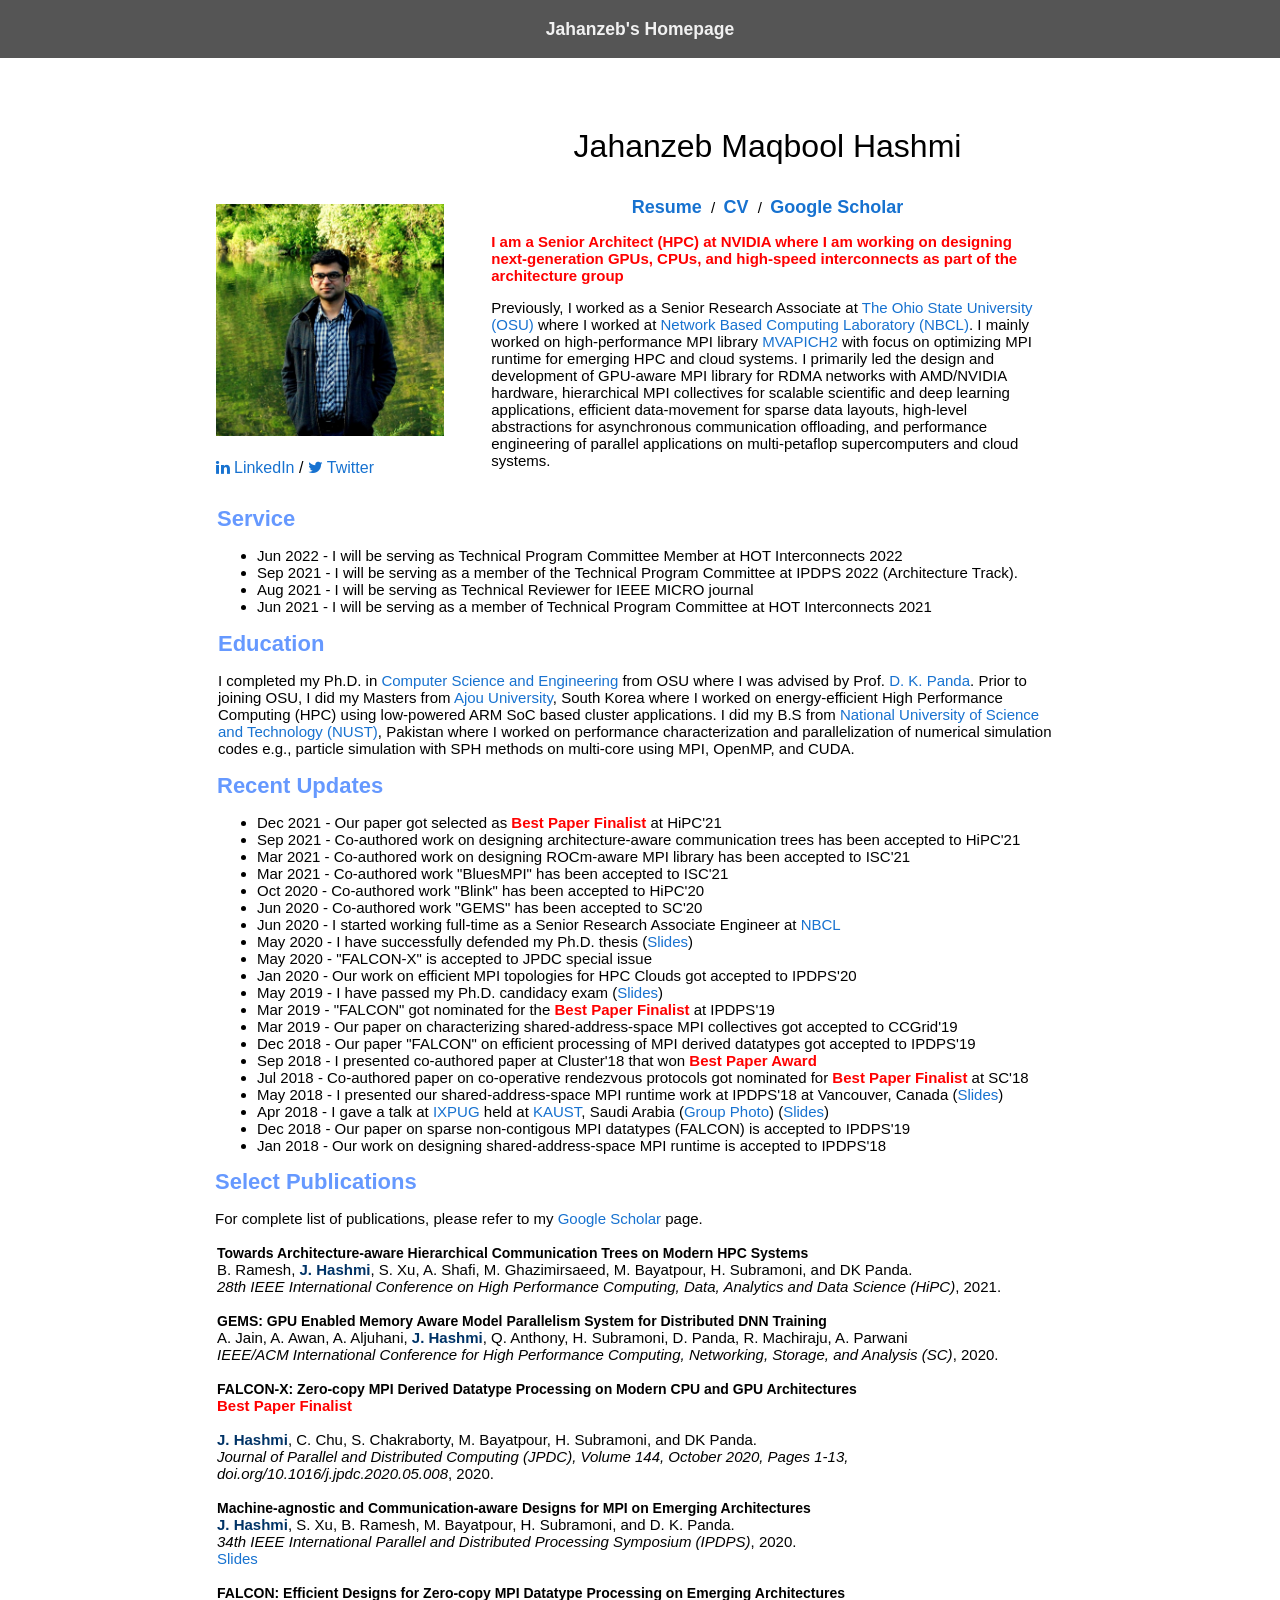
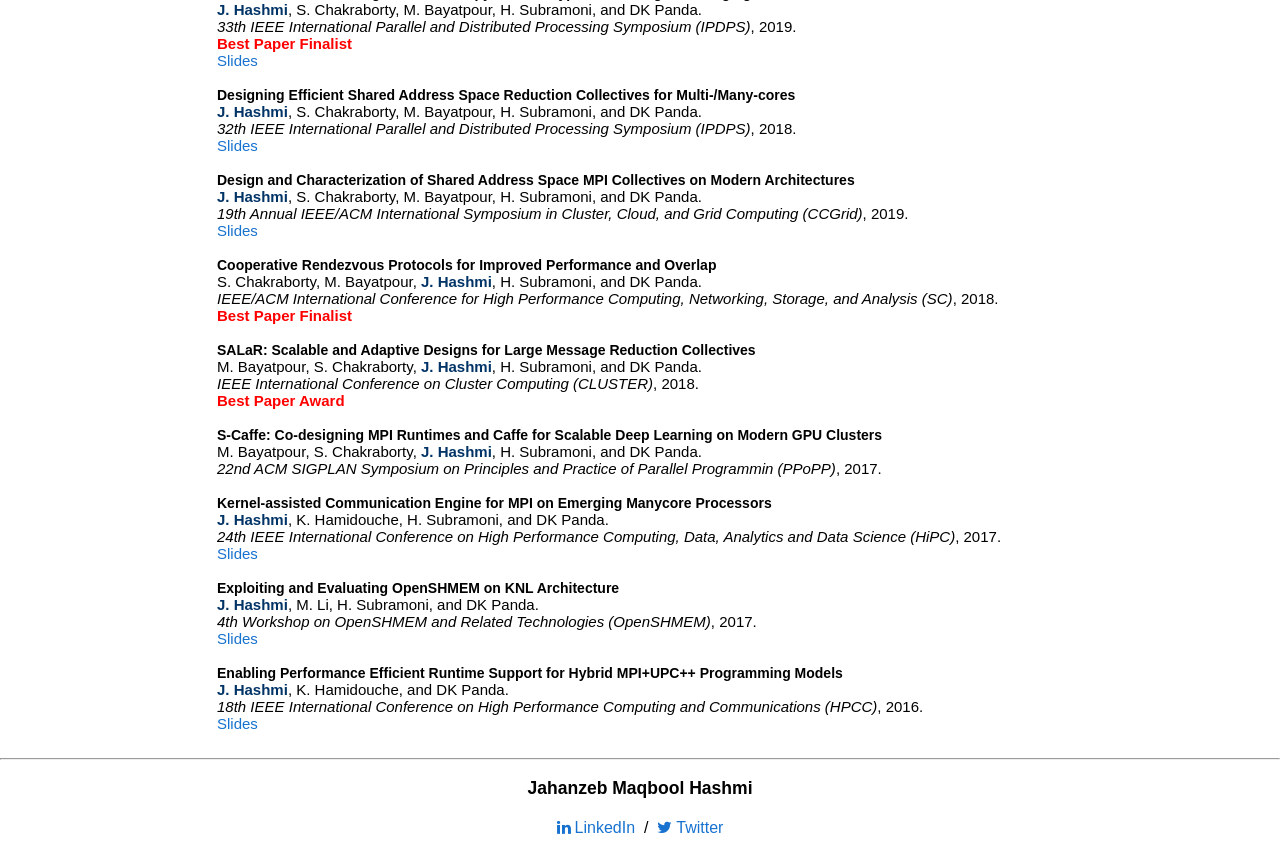
==== index.html @ f487cd20 "minor" ====
<!DOCTYPE html>
<html lang="en">
<head>

  <title>Jahanzeb Maqbool Hashmi Homepage</title>

  <meta name="author" content="Jahanzeb Maqbool Hashmi">
  <meta name="viewport" content="width=device-width, initial-scale=1">

  <link rel="stylesheet" type="text/css" href="./files/stylesheet.css">
  
  <meta name="viewport" content="width=device-width, initial-scale=1">


<style>
body {
  margin: 0;
  font-family: Arial, sans-serif;
}

.top-container {
  background-color: #f1f1f1;
  padding: 0px;
  text-align: center;
}

.left {
    float: left;
    width: 170px;
    margin: auto;
}

.header {
  padding: 1px 16px;
  background: #555;
  color: #f1f1f1;
}

.content {
  font-size: xx-small;
  padding: 16px;
}

.sticky {
  position: fixed;
  top: 0;
  width: 100%;
}

.sticky + .content {
  padding-top: 102px;
}
</style>


<!-- Global site tag (gtag.js) - Google Analytics -->
<script async src="https://www.googletagmanager.com/gtag/js?id=G-Q99V36MX5N"></script>
<script>
  window.dataLayer = window.dataLayer || [];
  function gtag(){dataLayer.push(arguments);}
  gtag('js', new Date());

  gtag('config', 'G-Q99V36MX5N');
</script>

<link rel="stylesheet" href="https://cdnjs.cloudflare.com/ajax/libs/font-awesome/4.7.0/css/font-awesome.min.css">

</head>


<body>

<!-- 
-->
<div class="header" id="myHeader">

  <h3><center> Jahanzeb's Homepage</center></h3>
</div>



<script>
window.onscroll = function() {myFunction()};

var header = document.getElementById("myHeader");
var sticky = header.offsetTop;

function myFunction() {
  if (window.pageYOffset > sticky) {
    header.classList.add("sticky");
  } else {
    header.classList.remove("sticky");
  }
}
</script>



  <table style="width:100%;max-width:850px;border:0px;border-spacing:0px;border-collapse:separate;margin-right:auto;margin-left:auto;">
  <tbody>
  <tr style="padding:0px">
  <td style="padding:0px">
  <table style="width:100%;border:0px;border-spacing:0px;border-collapse:separate;margin-right:auto;margin-left:auto;"> 
		
	<tbody>
          <tr style="padding:0px">

            <!-- <td style="padding:2.5%;width:40%;max-width:40%"> -->
			<td>
			 <!-- <div style="padding:50px"> -->
			 <div style="padding:70px 50px 50px 50px">  <!-- TOP RIGHT BOTTOM LEFT -->
			 </div>
			 <br>
             <img style="width:90%;max-width:90%" alt="profile photo" src="./files/photo-cropped.jpg" class="hoverZoomLink">

	         <ul style='list-style: none; margin-left: -40px;font-size:20px;'>
				<li style="font-size:16px">
<!--				  <a class="fa fa-github" href="https://github.com/jahanzeb-hashmi">
					<span class="username" style='font-family: Arial'>GitHub</span>
				  </a>
				  /
-->
				  <a class="fa fa-linkedin" href="https://www.linkedin.com/in/jahanzebhashmi/">
					<span class="username" style='font-family: Arial'>LinkedIn</span>
				  </a>
				  /
				  <a class="fa fa-twitter" href="https://twitter.com/JM_Hashmi">
					<span class="username" style='font-family: Arial'>Twitter</span>
				  </a>	
			
				</li>
			</ul>
			  
			 <p> 
<!--				<img style="width:90%;max-width:90%" alt="contact" src="./files/contact.jpeg" class="hoverZoomLink"> 
-->
			 </p>
            </td>
            <td style="padding:2.5%;width:70%;vertical-align:middle">
			<br><br>
              <p style="text-align:center">
                <name>Jahanzeb Maqbool Hashmi</name> 
				<br><br>
                <!-- <font>hashmi [dot] 29 [AT] osu.edu </font> -->
              </p>
              
			  <p style="text-align:center">
                <a href="files/Resume_Jahanzeb.pdf" target="_blank" rel="noopener noreferrer"> <b style="font-size:18px"> Resume </b> </a> &nbsp;/&nbsp;
                <a href="files/CV_Jahanzeb.pdf" target="_blank" rel="noopener noreferrer"> <b style="font-size:18px"> CV </b> </a> &nbsp;/&nbsp;	
				<a href="https://scholar.google.com/citations?user=ut1D3NYAAAAJ&hl=en" target="_blank" rel="noopener noreferrer"> <b style="font-size:18px"> Google Scholar </b></a> 
              </p>
			 
			  
			  <!--
			  <p style="text-align:center">
                <a href="https://scholar.google.com/citations?user=ut1D3NYAAAAJ&hl=en" target="_blank" rel="noopener noreferrer">Google Scholar</a> &nbsp;/&nbsp;
                <a href="https://www.linkedin.com/in/jahanzeb-hashmi-40aaa712/ target="_blank" rel="noopener noreferrer"">LinkedIn</a> &nbsp;/&nbsp;
				<a href="https://github.com/hashmij" target="_blank" rel="noopener noreferrer">GitHub</a> &nbsp;/&nbsp;
                <a href="https://twitter.com/JM_Hashmi" target="_blank" rel="noopener noreferrer">Twitter</a> &nbsp;&nbsp;
              </p>
			  -->
                <p> 	
                    <b style="color:red">I am a Senior Architect (HPC) at NVIDIA where I am working on designing next-generation GPUs, CPUs, and high-speed interconnects as part of the architecture group</b>
                </p>

				<p>
				Previously, I worked as a Senior Research Associate at <a href="https://www.osu.edu" target="_blank" rel="noopener noreferrer">The Ohio State University (OSU)</a> where I worked at <a href="http://nowlab.cse.ohio-state.edu/" target="_blank" rel="noopener noreferrer">Network Based Computing Laboratory (NBCL)</a>. 
<!--
                I worked on design and development of scalable software systems that are the backbone of scientific applications and Deep Learning (DL) frameworks running on multi-petaflop supercomputers (e.g., <a href="https://www.tacc.utexas.edu/systems/frontera" target="_blank" rel="noopener noreferrer">TACC Frontera</a>, <a href="https://www.sdsc.edu/services/hpc/expanse" target="_blank" rel="noopener noreferrer">SDSC Expanse</a>) and HPC Clouds (e.g., <a href="https://docs.microsoft.com/en-us/azure/virtual-machines/hbv2-series" target="_blank" rel="noopener noreferrer">Microsoft Azure</a> and Amazon <a href="https://aws.amazon.com/hpc/parallelcluster/" target="_blank" rel="noopener noreferrer">AWS Parallel Cluster</a>). 


				</p>
				<p>
-->

				I mainly worked on high-performance MPI library <a href="http://mvapich.cse.ohio-state.edu/" target="_blank" rel="noopener noreferrer">MVAPICH2</a> with focus on optimizing MPI runtime for emerging HPC and cloud systems. I primarily led the design and development of GPU-aware MPI library for RDMA networks with AMD/NVIDIA hardware, hierarchical  MPI collectives for scalable scientific and deep learning applications, efficient data-movement for sparse data layouts, high-level abstractions for asynchronous communication offloading, and performance engineering of parallel applications on multi-petaflop supercomputers and cloud systems.
				</p>
<!--				<p>
				I research on developing novel algorithms and optimized software implementations of communication stacks 
				that help applications scale on large-scale HPC and cloud systems. 
				I focus on exploit high-concurrency in modern multi-core and many-core hardware such as CPUs, GPUs, and accelerators and 
				high-throughput networks (e.g., RDMA) to improve the performance of communication libraries.
				</p>
-->
				</td>
				</tr>
	</tbody>
   </table>


    <table style="width:100%;border:0px;border-spacing:0px;border-collapse:separate;margin-right:auto;margin-left:auto;">
    <tbody>
            <tr>
			<td>
			</td>
            <td style="padding:0px;width:100%;vertical-align:middle">
              <heading><b style="color:#6699ff">Service</b></heading>
              <ul>
			  <li>
				Jun 2022 - I will be serving as Technical Program Committee Member at HOT Interconnects 2022 <br>
			  </li>		  
			  
			  <li>
                  Sep 2021 - I will be serving as a member of the Technical Program Committee at IPDPS 2022 (Architecture Track). <br> 
			  </li>		  
			  <li>
				Aug 2021 - I will be serving as Technical Reviewer for IEEE MICRO journal <br>
			  </li>		  
			  <li>
				Jun 2021 - I will be serving as a member of Technical Program Committee at HOT Interconnects 2021 <br>
			  </li>		  
			  </ul>
            </td>
            </tr>
          </tbody>
        </table>



   <table style="width:100%;border:0px;border-spacing:0px;border-collapse:separate;margin-right:auto;margin-left:auto;"> 
   <tbody>
          <tr style="padding:0px">
		  <td>
		  </td>
		  <td>

			<heading><b style="color:#6699ff">Education</b></heading>
				<p>
				I completed my Ph.D. in <a href="https://cse.osu.edu/" target="_blank" rel="noopener noreferrer">Computer Science and Engineering</a> from OSU where I was advised by Prof. <a href="https://web.cse.ohio-state.edu/~panda.2" target="_blank" rel="noopener noreferrer">D. K. Panda</a>. 
				Prior to joining OSU, I did my Masters from <a href="https://www.ajou.ac.kr/en" target="_blank" rel="noopener noreferrer">Ajou University</a>, South Korea where I worked on energy-efficient High Performance Computing (HPC) using low-powered ARM SoC based cluster applications. I did my B.S from <a href="https://nust.edu.pk/" target="_blank" rel="noopener noreferrer">National University of Science and Technology (NUST)</a>, Pakistan where I worked on performance characterization and parallelization of numerical simulation codes e.g., particle simulation with SPH methods on multi-core using MPI, OpenMP, and CUDA.
				<!-- During my Ph.D. research, I worked on various projects involving MPI, PGAS, distributed Deep Learning, Task-based models, and performance analysis. I designed a shared address space based inter-process communication framework for MPI to achieve truly zero-copy communication e.g., point-to-point and collectives (e.g., MPI_Allreduce). 
				These designs helped in scaling CPU-based data-parallel training on many-core systems like Intel KNL. These designs are released in MVAPICH2 and are still offering orders of magnitude higher performance than the state-of-the-art communication libraries.
				-->
				
				</p>
	          
            </td>
          </tr>
        </tbody>
	</table>

    <table style="width:100%;border:0px;border-spacing:0px;border-collapse:separate;margin-right:auto;margin-left:auto;">
    <tbody>
            <tr>
			<td>
			</td>
            <td style="padding:0px;width:100%;vertical-align:middle">
              <heading><b style="color:#6699ff">Recent Updates</b></heading>
              <ul>
			   <li>				
				Dec 2021 - Our paper got selected as <b style="color:red">Best Paper Finalist</b> at HiPC'21 <br>
			  </li>				
			  
              <li>
				Sep 2021 - Co-authored work on designing architecture-aware communication trees has been accepted to HiPC'21 <br>
			  </li>		  
			  
              <li>
				Mar 2021 - Co-authored work on designing ROCm-aware MPI library has been accepted to ISC'21 <br>
			  </li>		  
			  
			  <li>
				Mar 2021 - Co-authored work "BluesMPI" has been accepted to ISC'21 <br>
			  </li>		  
			  <li>
				Oct 2020 - Co-authored work "Blink" has been accepted to HiPC'20 <br>
			  </li>		  
			  <li>
				Jun 2020 - Co-authored work "GEMS" has been accepted to SC'20 <br>
			  </li>
			   <li>
				Jun 2020 - I started working full-time as a Senior Research Associate Engineer at <a href="http://nowlab.cse.ohio-state.edu/" target="_blank" rel="noopener noreferrer">NBCL</a> <br>
			  </li>				
			   <li>				
				May 2020 - I have successfully defended my Ph.D. thesis (<a href="files/talks/defense_talk.pdf">Slides</a>) <br>
				</li>
			   <li>				
				May 2020 - "FALCON-X" is accepted to JPDC special issue <br>
			  </li>				
			   <li>				
				Jan 2020 - Our work on efficient MPI topologies for HPC Clouds got accepted to IPDPS'20 <br>
			  </li>				
			   <li>				
				May 2019 - I have passed my Ph.D. candidacy exam (<a href="files/talks/candidacy_talk.pdf">Slides</a>) <br>
			  </li>				
			   <li>				
				Mar 2019 - "FALCON" got nominated for the <b style="color:red"> Best Paper Finalist</b> at IPDPS'19 <br>
			  </li>				
			  <li>				
				Mar 2019 - Our paper on characterizing shared-address-space MPI collectives got accepted to CCGrid'19 <br>
			  </li>	
			  
			  <li>
			    Dec 2018 - Our paper "FALCON" on efficient processing of MPI derived datatypes got accepted to IPDPS'19 <br>
			  </li>
			  
			  <li>				
				Sep 2018 - I presented co-authored paper at Cluster'18 that won <b style="color:red">Best Paper Award</b> <br>
			  </li>
			
			  <li>
				Jul 2018 - Co-authored paper on co-operative rendezvous protocols got nominated for <b style="color:red">Best Paper Finalist</b> at SC'18
			  </li>
			  
			  <li>
				May 2018 - I presented our shared-address-space MPI runtime work at IPDPS'18 at Vancouver, Canada (<a href="files/talks/ipdps18.pdf">Slides</a>) <br>
			  </li>
			  <li>
			    Apr 2018 - I gave a talk at <a href="https://www.ixpug.org/" target="_blank" rel="noopener noreferrer">IXPUG</a> held at <a href="https://www.kaust.edu.sa/en" target="_blank" rel="noopener noreferrer">KAUST</a>, Saudi Arabia (<a href="files/ixpug-kaust.jpg" target="_blank" rel="noopener noreferrer">Group Photo</a>) (<a href="files/talks/ixpug18-kaust.pdf">Slides</a>)  <br>
			   <li>				
				Dec 2018 - Our paper on sparse non-contigous MPI datatypes (FALCON) is accepted to IPDPS'19 <br>
			   </li>	
			   <li>				
				Jan 2018 - Our work on designing shared-address-space MPI runtime is accepted to IPDPS'18 <br>
			  </li>
			  </ul>
            </td>
            </tr>
          </tbody>
        </table>


        <heading style="padding: 0px"><b style="color:#6699ff">Select Publications</b></heading> 
		<br>
		

		<p> For complete list of publications, please refer to my <a href="https://scholar.google.com/citations?user=ut1D3NYAAAAJ&hl=en" target="_blank" rel="noopener noreferrer">Google Scholar</a> page.</p>


		<table width="100%" align="center" border="0" cellpadding="0">
		<tbody>

			<tr> 
			<td> 
				<papertitle>Towards Architecture-aware Hierarchical Communication Trees on Modern HPC Systems</papertitle>
				<br>
				B. Ramesh, <b style="color:#003366">J. Hashmi</b>, S. Xu, A. Shafi, M. Ghazimirsaeed, M. Bayatpour, H. Subramoni, and DK Panda.
				<br>
				<em>28th IEEE International Conference on High Performance Computing, Data, Analytics and Data Science (HiPC)</em>, 2021.
				<br>
				<br>			

				<papertitle>GEMS: GPU Enabled Memory Aware Model Parallelism System for Distributed DNN Training</papertitle>
				<br>
				A. Jain, A. Awan, A. Aljuhani, <b style="color:#003366">J. Hashmi</b>, Q. Anthony, H. Subramoni, D. Panda, R.  Machiraju, A. Parwani
				<br>
				<em>IEEE/ACM International Conference for High Performance Computing, Networking, Storage, and Analysis (SC)</em>, 2020.
				<br>
				<br>			
 
				<papertitle>FALCON-X: Zero-copy MPI Derived Datatype Processing on Modern CPU and GPU Architectures</papertitle>
				<br>
				<b style="color:red">Best Paper Finalist</b>
				<br>
				<br>
				<b style="color:#003366">J. Hashmi</b>, C. Chu, S. Chakraborty, M. Bayatpour, H. Subramoni, and DK Panda.
				<br>
				<em>Journal of Parallel and Distributed Computing (JPDC), Volume 144, October 2020, Pages 1-13, doi.org/10.1016/j.jpdc.2020.05.008</em>, 2020.
				<br>
				<br>			

				<papertitle>Machine-agnostic and Communication-aware Designs for MPI on Emerging Architectures</papertitle>
				<br>
				<b style="color:#003366">J. Hashmi</b>, S. Xu, B. Ramesh, M. Bayatpour, H. Subramoni, and D. K. Panda.
				<br>
				<em>34th IEEE International Parallel and Distributed Processing Symposium (IPDPS)</em>, 2020.
				<br>
				<a href="files/talks/ipdps20-short-virtual.pdf">Slides</a> 
				<br>
				<br>			

				<papertitle>FALCON: Efficient Designs for Zero-copy MPI Datatype Processing on Emerging Architectures</papertitle>
				<br>
				<b style="color:#003366">J. Hashmi</b>, S. Chakraborty, M. Bayatpour, H. Subramoni, and DK Panda.
				<br>
				<em>33th IEEE International Parallel and Distributed Processing Symposium (IPDPS)</em>, 2019. 
				<br>
				<b style="color:red">Best Paper Finalist</b>
				<br>
				<a href="files/talks/ipdps19.pdf">Slides</a> 
				<br>
				<br>			

				<papertitle>Designing Efficient Shared Address Space Reduction Collectives for Multi-/Many-cores</papertitle>
				<br>
				<b style="color:#003366">J. Hashmi</b>, S. Chakraborty, M. Bayatpour, H. Subramoni, and DK Panda.
				<br>
				<em>32th IEEE International Parallel and Distributed Processing Symposium (IPDPS)</em>, 2018.
				<br>
				<a href="files/talks/ipdps18.pdf">Slides</a>
				<br>
				<br>			

				<papertitle>Design and Characterization of Shared Address Space MPI Collectives on Modern Architectures</papertitle>
				<br>
				<b style="color:#003366">J. Hashmi</b>, S. Chakraborty, M. Bayatpour, H. Subramoni, and DK Panda.
				<br>
				<em>19th Annual IEEE/ACM International Symposium in Cluster, Cloud, and Grid Computing (CCGrid)</em>, 2019.
				<br>
				<a href="files/talks/ccgrid19.pdf">Slides</a>
				<br>
				<br>		

				<papertitle>Cooperative Rendezvous Protocols for Improved Performance and Overlap</papertitle>
				<br>
				S. Chakraborty, M. Bayatpour, <b style="color:#003366">J. Hashmi</b>, H. Subramoni, and DK Panda.
				<br>
				<em>IEEE/ACM International Conference for High Performance Computing, Networking, Storage, and Analysis (SC)</em>, 2018.
				<br>
				<b style="color:red">Best Paper Finalist</b>
				<br>
				<br>	
				
				<papertitle>SALaR: Scalable and Adaptive Designs for Large Message Reduction Collectives</papertitle>
				<br>
				M. Bayatpour, S. Chakraborty, <b style="color:#003366">J. Hashmi</b>, H. Subramoni, and DK Panda.
				<br>
				<em>IEEE International Conference on Cluster Computing (CLUSTER)</em>, 2018.
				<br>
				<b style="color:red">Best Paper Award</b>
				<br>
				<br>
								
				<papertitle>S-Caffe: Co-designing MPI Runtimes and Caffe for Scalable Deep Learning on Modern GPU Clusters</papertitle>
				<br>
				M. Bayatpour, S. Chakraborty, <b style="color:#003366">J. Hashmi</b>, H. Subramoni, and DK Panda.
				<br>
				<em>22nd ACM SIGPLAN Symposium on Principles and Practice of Parallel Programmin (PPoPP)</em>, 2017.
				<br>
				<br>
				
				<papertitle>Kernel-assisted Communication Engine for MPI on Emerging Manycore Processors</papertitle>
				<br>
				<b style="color:#003366">J. Hashmi</b>, K. Hamidouche, H. Subramoni, and DK Panda.
				<br>
				<em>24th IEEE International Conference on High Performance Computing, Data, Analytics and Data Science (HiPC)</em>, 2017.
				<br>
				<a href="files/talks/hipc17.pdf">Slides</a>
				<br>
				<br>

				<papertitle>Exploiting and Evaluating OpenSHMEM on KNL Architecture</papertitle>
				<br>
				<b style="color:#003366">J. Hashmi</b>, M. Li, H. Subramoni, and DK Panda.
				<br>
				<em>4th Workshop on OpenSHMEM and Related Technologies (OpenSHMEM)</em>, 2017.
				<br>
				<a href="files/talks/oshm17.pdf">Slides</a>
				<br>
				<br>

				<papertitle>Enabling Performance Efficient Runtime Support for Hybrid MPI+UPC++ Programming Models</papertitle>
				<br>
				<b style="color:#003366">J. Hashmi</b>, K. Hamidouche, and DK Panda.
				<br>
				<em>18th IEEE International Conference on High Performance Computing and Communications (HPCC)</em>, 2016.
				<br>
				<a href="files/talks/hpcc16.pdf">Slides</a>
				<br>
				<br>


			</td>			
			
			
			</tr>
		</tbody>
		</table>
  </td>
  </tr>
  </tbody>
  </table>

<hr>


<footer>
<center>
        <h3>Jahanzeb Maqbool Hashmi</h3>
        <ul style='list-style: none; margin-left: -40px;font-size:20px;'>
            <li style="font-size:16px">
<!--              <a class="fa fa-github" href="https://github.com/jahanzeb-hashmi">
                <span class="username" style='font-family: Arial'>GitHub</span>
              </a>
			  &nbsp;/&nbsp;
-->
			  <a class="fa fa-linkedin" href="https://www.linkedin.com/in/jahanzebhashmi/">
                <span class="username" style='font-family: Arial'>LinkedIn</span>
              </a>
			  &nbsp;/&nbsp;
			  <a class="fa fa-twitter" href="https://twitter.com/JM_Hashmi">
                <span class="username" style='font-family: Arial'>Twitter</span>
              </a>			  
            </li>
          </ul>
		  
</center>
</footer>





<div class="jvectormap-tip"></div></body></html>
---- files/stylesheet.css ----
a {
  color: #1772d0;
  text-decoration: none;
}

a:focus,
a:hover {
  color: #f09228;
  text-decoration: none;
}

body,
td,
th,
tr,
p,
a {
  font-family: Arial, sans-serif;
  font-size: 15px
}

strong {
  font-family: Arial, sans-serif;
  font-size: 14px;
}

heading {
  font-family: Arial, sans-serif;
  font-size: 22px;
}

papertitle {
  font-family: Arial, sans-serif;
  font-size: 14px;
  font-weight: 700
}

name {
  font-family: Arial, sans-serif;
  font-size: 32px;
}

.one {
  width: 160px;
  height: 160px;
  position: relative;
}

.two {
  width: 160px;
  height: 160px;
  position: absolute;
  transition: opacity .2s ease-in-out;
  -moz-transition: opacity .2s ease-in-out;
  -webkit-transition: opacity .2s ease-in-out;
}

.fade {
  transition: opacity .2s ease-in-out;
  -moz-transition: opacity .2s ease-in-out;
  -webkit-transition: opacity .2s ease-in-out;
}

span.highlight {
  background-color: #ffffd0;
}
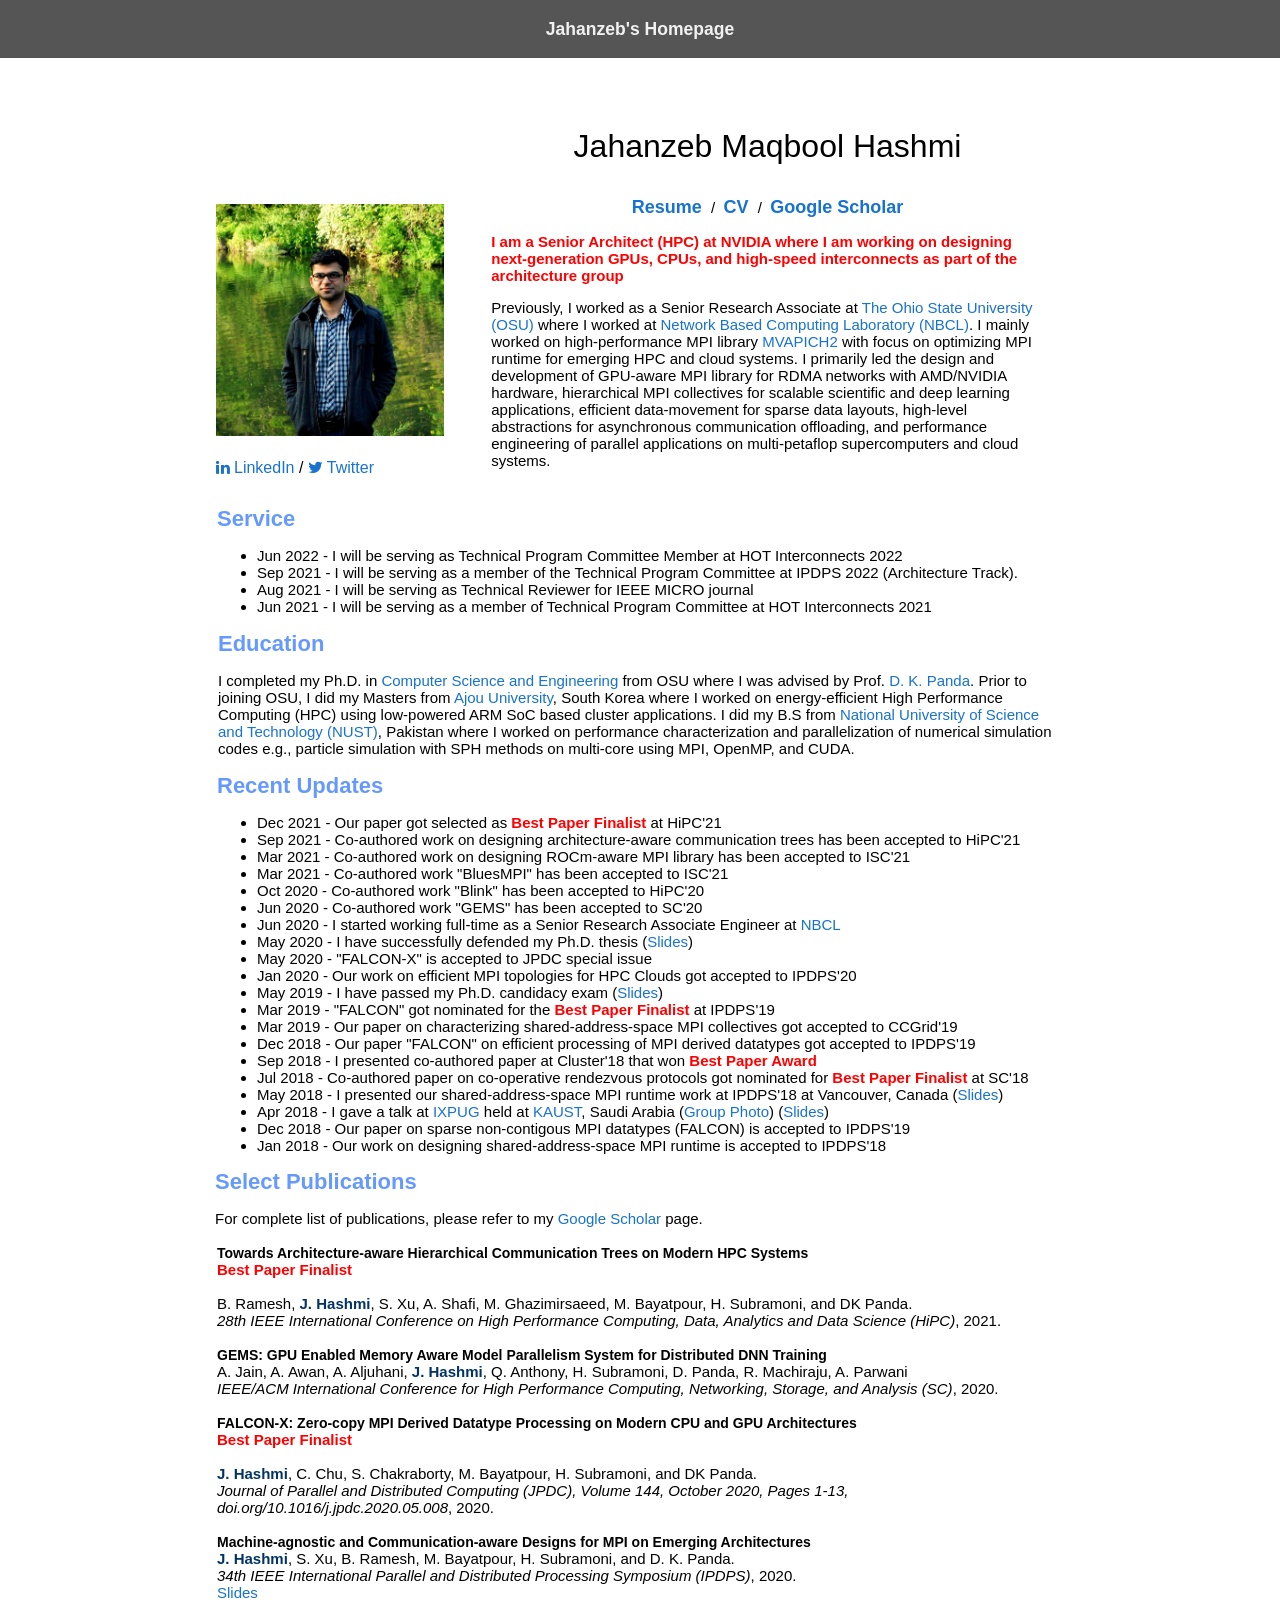
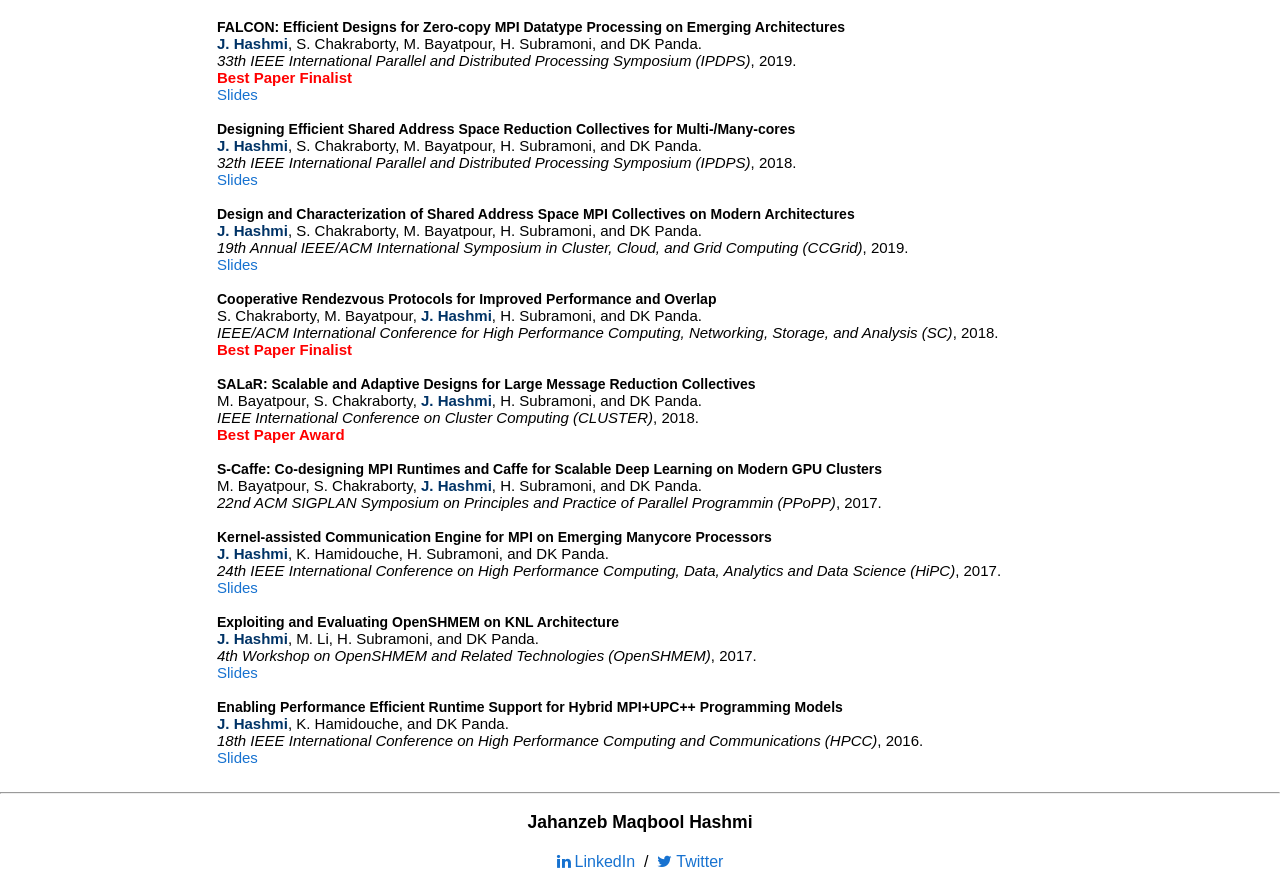
==== commit 4e8d9b21: "add best pape finalize for HiPC 2021" ====
--- a/index.html
+++ b/index.html
@@ -333,6 +333,9 @@
 			<tr> 
 			<td> 
 				<papertitle>Towards Architecture-aware Hierarchical Communication Trees on Modern HPC Systems</papertitle>
+				<br>
+				<b style="color:red">Best Paper Finalist</b>
+				<br>
 				<br>
 				B. Ramesh, <b style="color:#003366">J. Hashmi</b>, S. Xu, A. Shafi, M. Ghazimirsaeed, M. Bayatpour, H. Subramoni, and DK Panda.
 				<br>
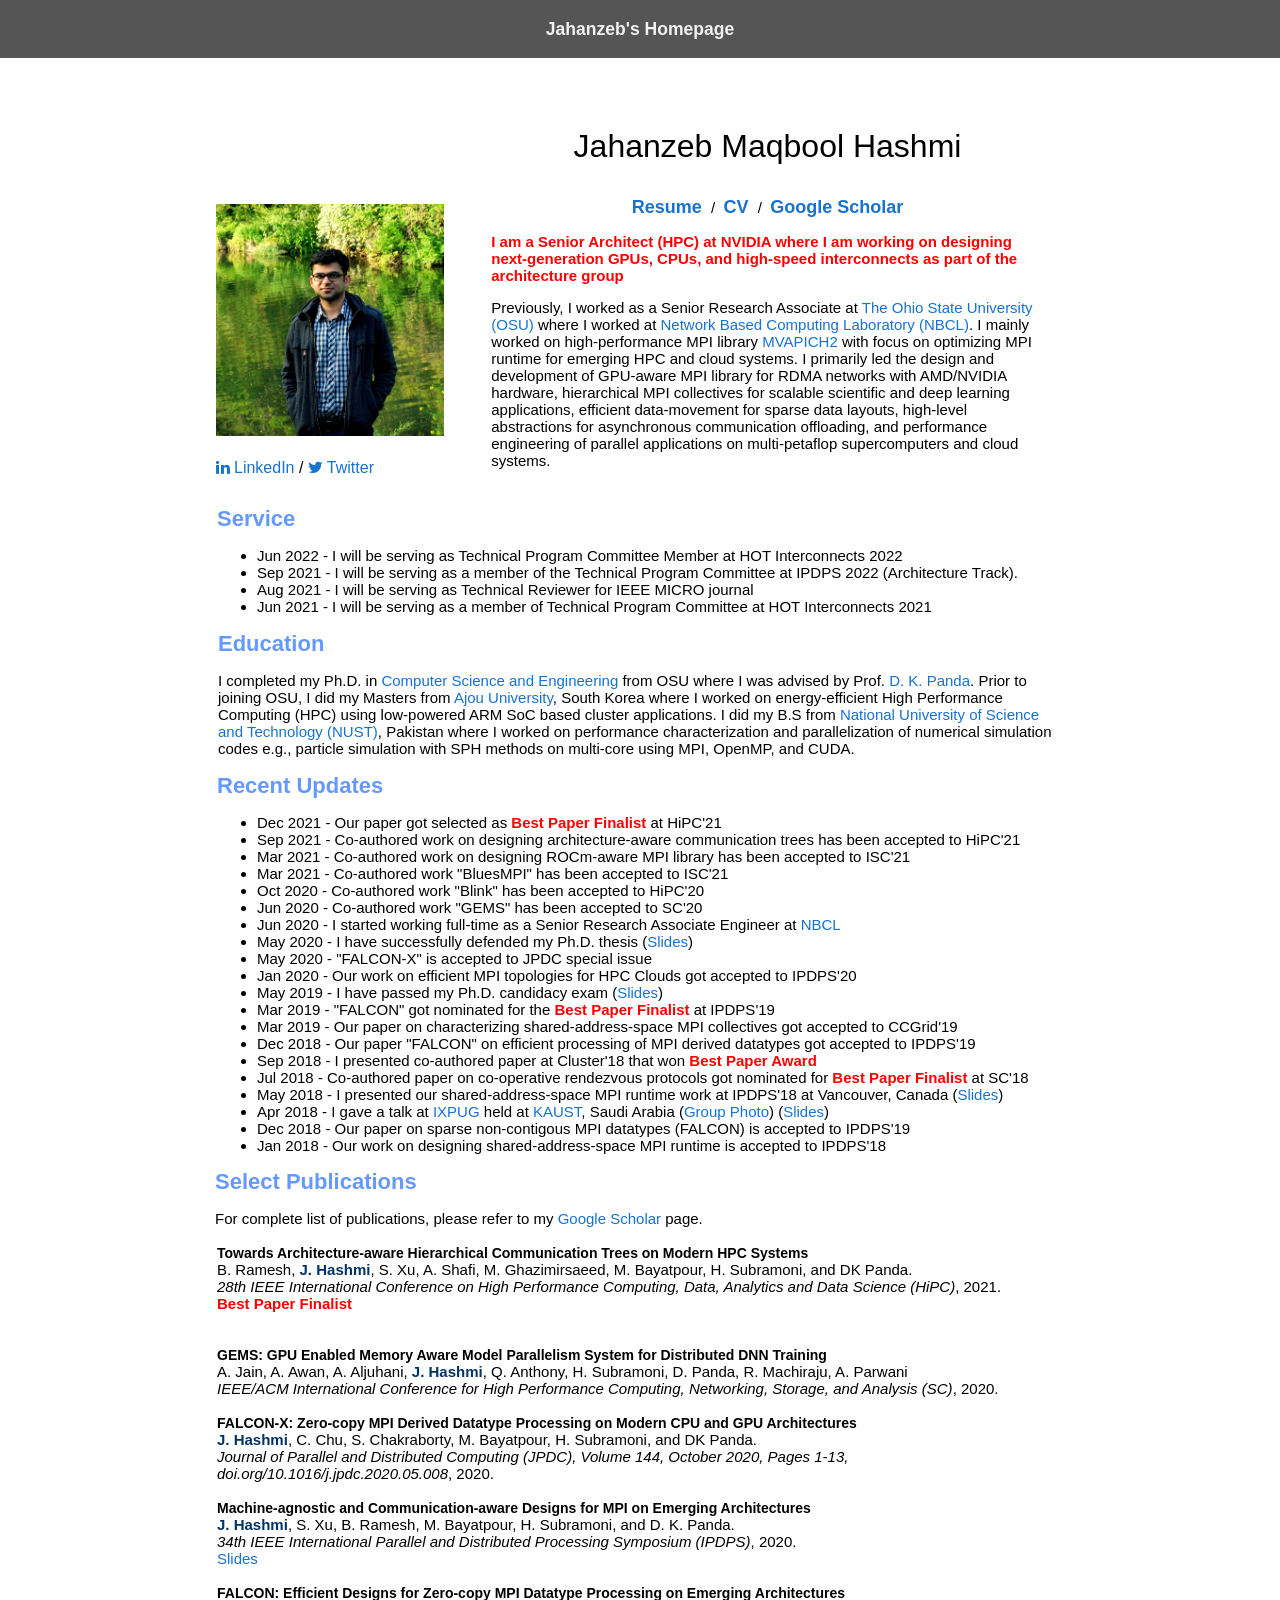
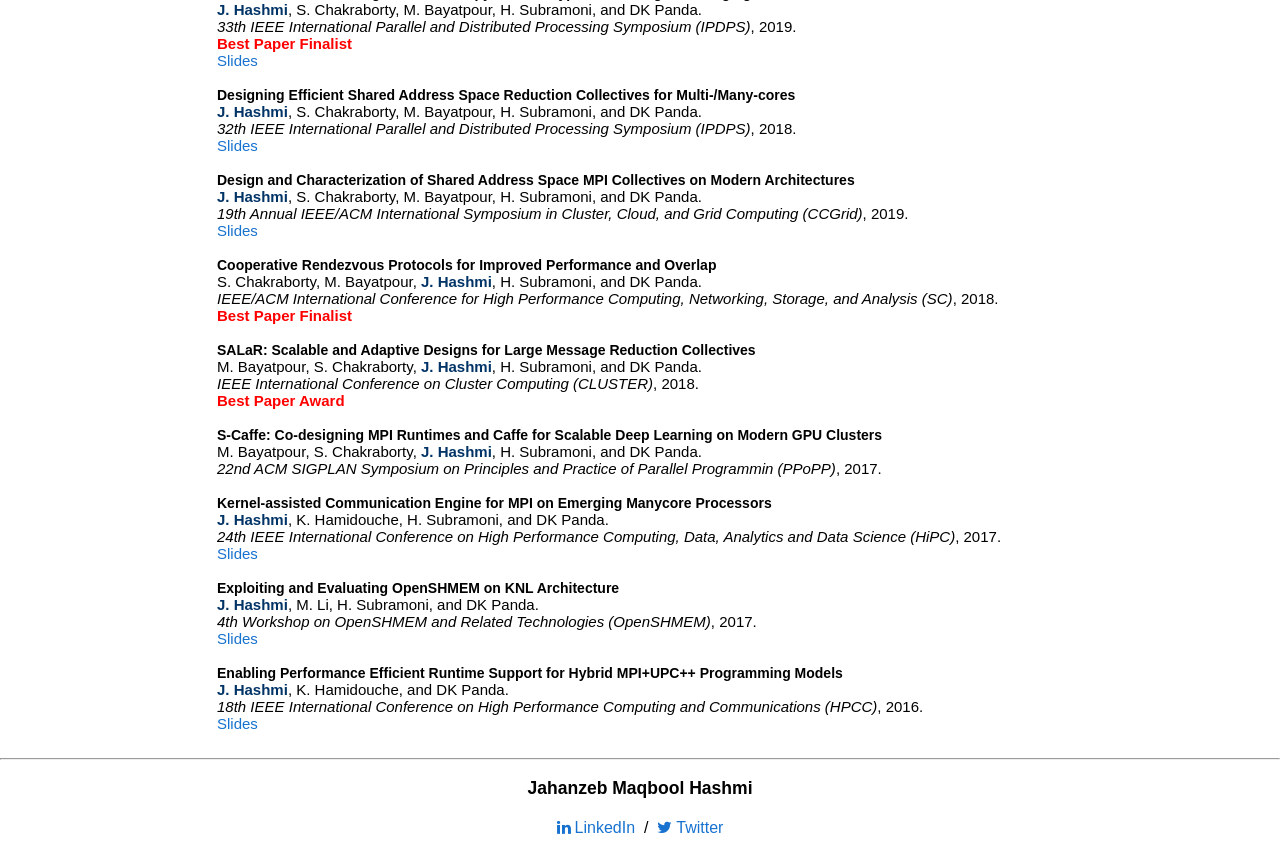
==== commit 56901d2e: "add best pape finalize for HiPC 2021" ====
--- a/index.html
+++ b/index.html
@@ -334,12 +334,12 @@
 			<td> 
 				<papertitle>Towards Architecture-aware Hierarchical Communication Trees on Modern HPC Systems</papertitle>
 				<br>
+				B. Ramesh, <b style="color:#003366">J. Hashmi</b>, S. Xu, A. Shafi, M. Ghazimirsaeed, M. Bayatpour, H. Subramoni, and DK Panda.
+				<br>
+				<em>28th IEEE International Conference on High Performance Computing, Data, Analytics and Data Science (HiPC)</em>, 2021.
+				<br>
 				<b style="color:red">Best Paper Finalist</b>
 				<br>
-				<br>
-				B. Ramesh, <b style="color:#003366">J. Hashmi</b>, S. Xu, A. Shafi, M. Ghazimirsaeed, M. Bayatpour, H. Subramoni, and DK Panda.
-				<br>
-				<em>28th IEEE International Conference on High Performance Computing, Data, Analytics and Data Science (HiPC)</em>, 2021.
 				<br>
 				<br>			
 
@@ -352,9 +352,6 @@
 				<br>			
  
 				<papertitle>FALCON-X: Zero-copy MPI Derived Datatype Processing on Modern CPU and GPU Architectures</papertitle>
-				<br>
-				<b style="color:red">Best Paper Finalist</b>
-				<br>
 				<br>
 				<b style="color:#003366">J. Hashmi</b>, C. Chu, S. Chakraborty, M. Bayatpour, H. Subramoni, and DK Panda.
 				<br>
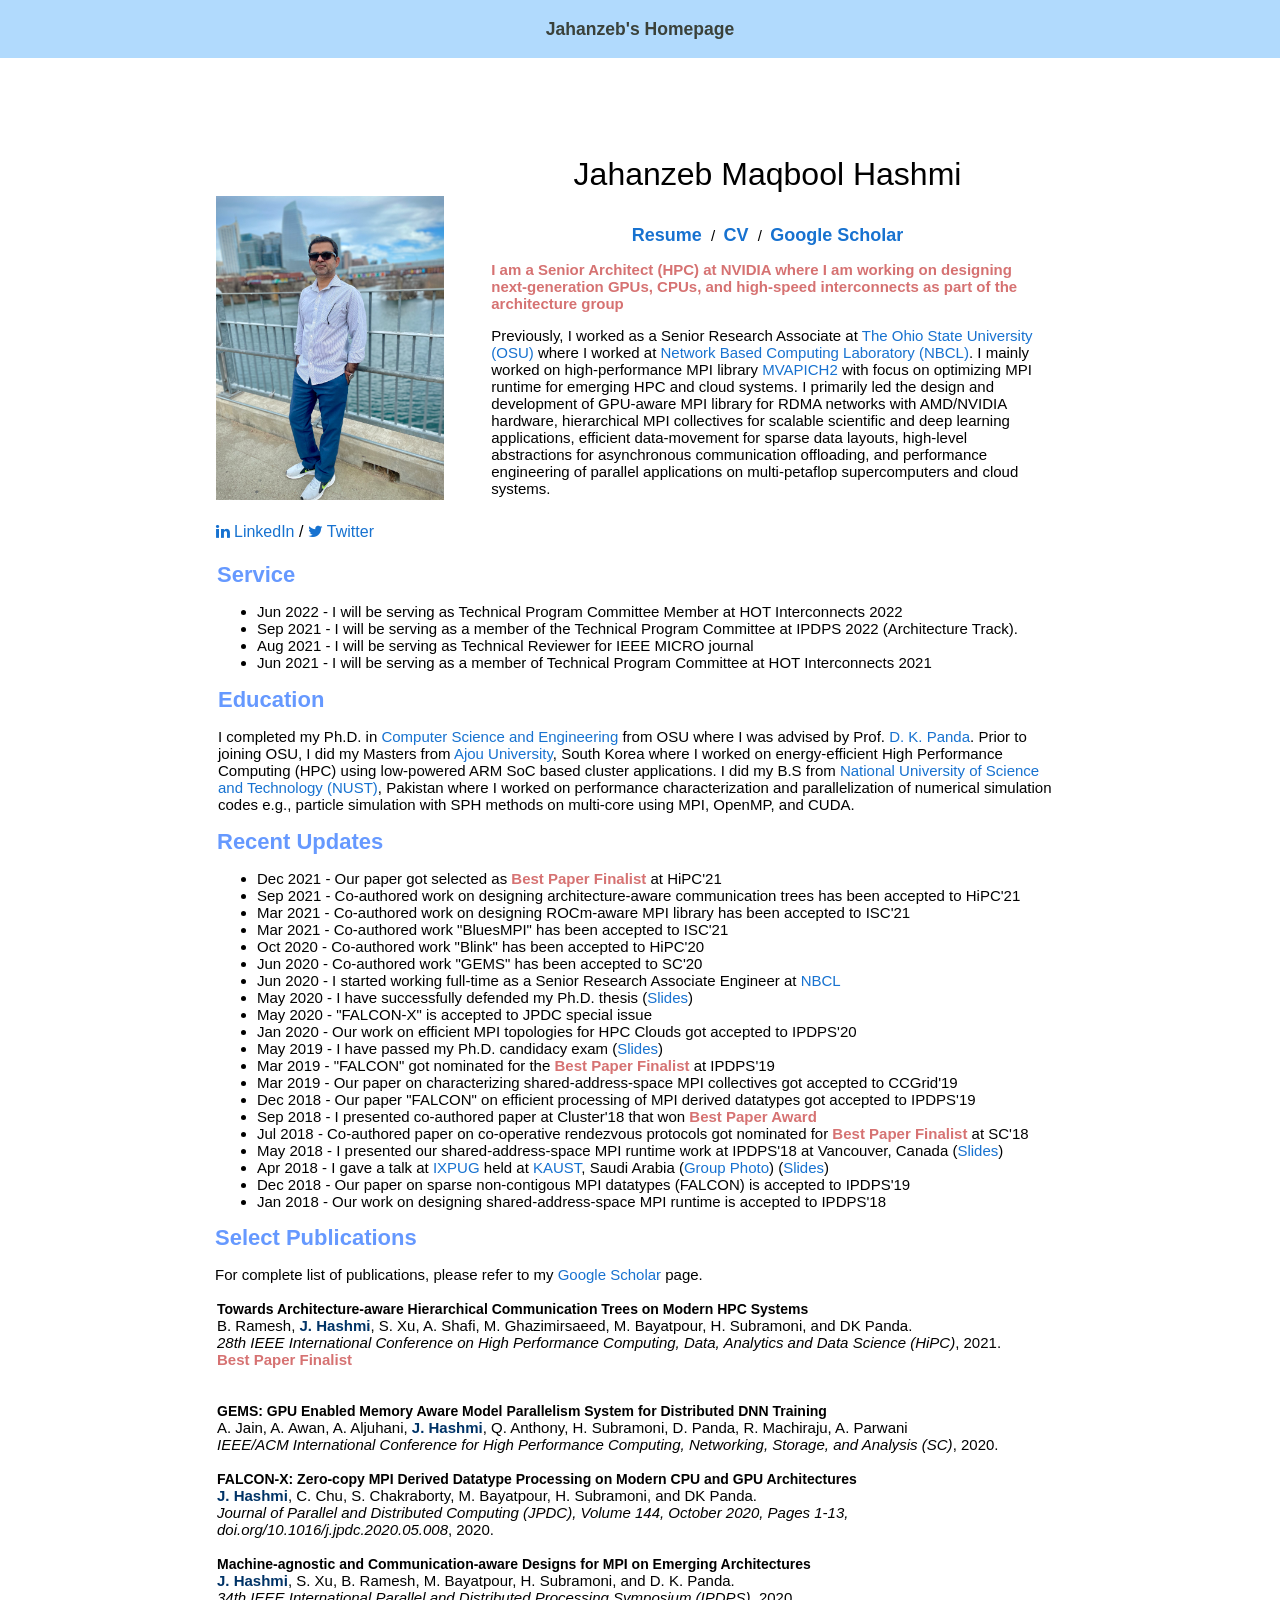
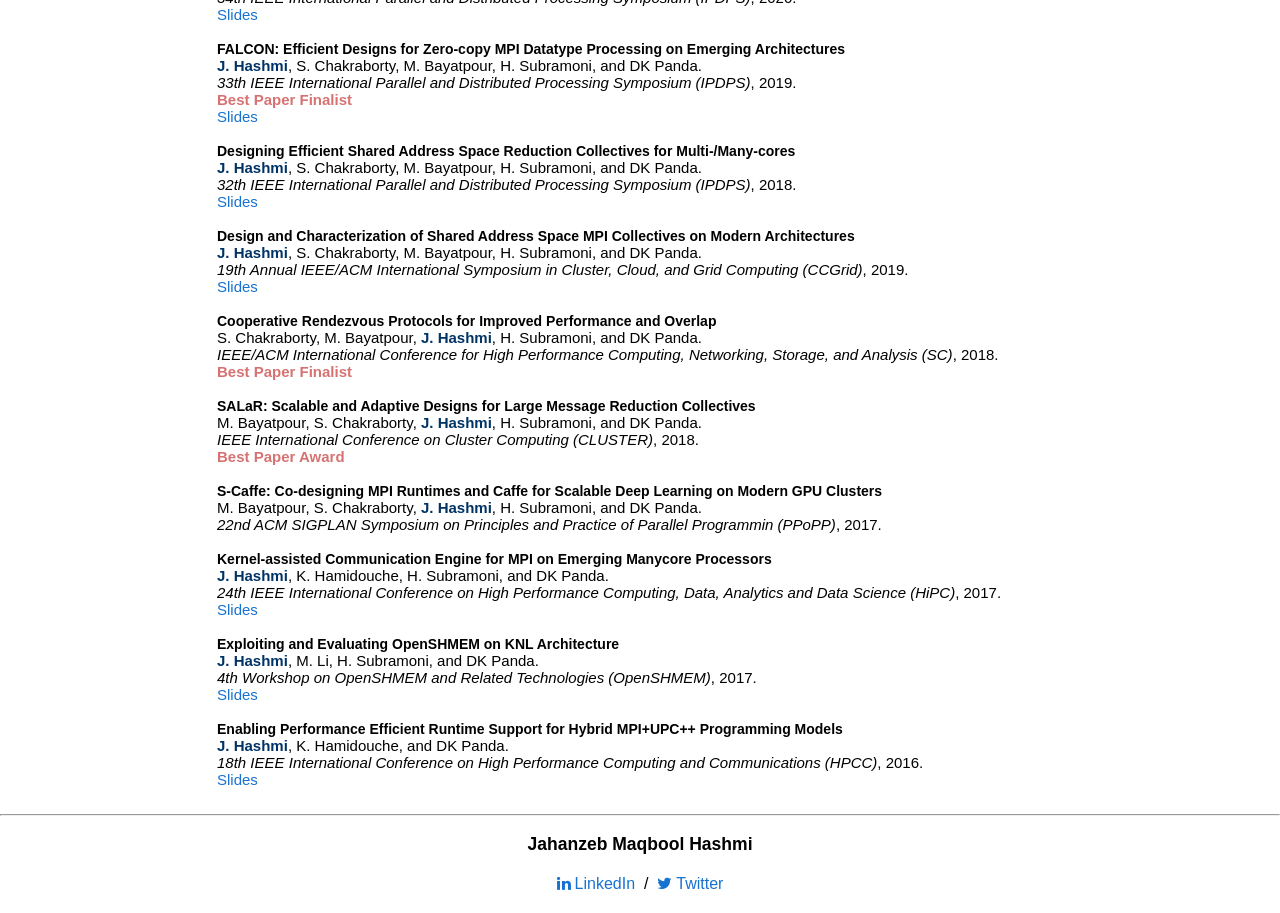
==== commit 235bdb6b: "update picture" ====
--- a/index.html
+++ b/index.html
@@ -2,7 +2,18 @@
 <html lang="en">
 <head>
 
-  <title>Jahanzeb Maqbool Hashmi Homepage</title>
+<!-- Google tag (gtag.js) -->
+<script async src="https://www.googletagmanager.com/gtag/js?id=G-M56DVX9EYF"></script>
+<script>
+  window.dataLayer = window.dataLayer || [];
+  function gtag(){dataLayer.push(arguments);}
+  gtag('js', new Date());
+
+  gtag('config', 'G-M56DVX9EYF');
+</script>
+
+
+<title>Jahanzeb Maqbool Hashmi Homepage</title>
 
   <meta name="author" content="Jahanzeb Maqbool Hashmi">
   <meta name="viewport" content="width=device-width, initial-scale=1">
@@ -32,8 +43,8 @@
 
 .header {
   padding: 1px 16px;
-  background: #555;
-  color: #f1f1f1;
+  background: rgb(177, 218, 253);
+  color: #3a413a;
 }
 
 .content {
@@ -66,6 +77,7 @@
 <link rel="stylesheet" href="https://cdnjs.cloudflare.com/ajax/libs/font-awesome/4.7.0/css/font-awesome.min.css">
 
 </head>
+
 
 
 <body>
@@ -111,7 +123,7 @@
 			 <div style="padding:70px 50px 50px 50px">  <!-- TOP RIGHT BOTTOM LEFT -->
 			 </div>
 			 <br>
-             <img style="width:90%;max-width:90%" alt="profile photo" src="./files/photo-cropped.jpg" class="hoverZoomLink">
+             <img style="width:90%;max-width:90%" alt="profile photo" src="./files/pic.jpg" class="hoverZoomLink">
 
 	         <ul style='list-style: none; margin-left: -40px;font-size:20px;'>
 				<li style="font-size:16px">
@@ -160,7 +172,7 @@
               </p>
 			  -->
                 <p> 	
-                    <b style="color:red">I am a Senior Architect (HPC) at NVIDIA where I am working on designing next-generation GPUs, CPUs, and high-speed interconnects as part of the architecture group</b>
+                    <b style="color:rgb(214, 114, 114)">I am a Senior Architect (HPC) at NVIDIA where I am working on designing next-generation GPUs, CPUs, and high-speed interconnects as part of the architecture group</b>
                 </p>
 
 				<p>
@@ -248,7 +260,7 @@
               <heading><b style="color:#6699ff">Recent Updates</b></heading>
               <ul>
 			   <li>				
-				Dec 2021 - Our paper got selected as <b style="color:red">Best Paper Finalist</b> at HiPC'21 <br>
+				Dec 2021 - Our paper got selected as <b style="color:rgb(214, 114, 114)">Best Paper Finalist</b> at HiPC'21 <br>
 			  </li>				
 			  
               <li>
@@ -284,7 +296,7 @@
 				May 2019 - I have passed my Ph.D. candidacy exam (<a href="files/talks/candidacy_talk.pdf">Slides</a>) <br>
 			  </li>				
 			   <li>				
-				Mar 2019 - "FALCON" got nominated for the <b style="color:red"> Best Paper Finalist</b> at IPDPS'19 <br>
+				Mar 2019 - "FALCON" got nominated for the <b style="color:rgb(214, 114, 114)"> Best Paper Finalist</b> at IPDPS'19 <br>
 			  </li>				
 			  <li>				
 				Mar 2019 - Our paper on characterizing shared-address-space MPI collectives got accepted to CCGrid'19 <br>
@@ -295,11 +307,11 @@
 			  </li>
 			  
 			  <li>				
-				Sep 2018 - I presented co-authored paper at Cluster'18 that won <b style="color:red">Best Paper Award</b> <br>
+				Sep 2018 - I presented co-authored paper at Cluster'18 that won <b style="color:rgb(214, 114, 114)">Best Paper Award</b> <br>
 			  </li>
 			
 			  <li>
-				Jul 2018 - Co-authored paper on co-operative rendezvous protocols got nominated for <b style="color:red">Best Paper Finalist</b> at SC'18
+				Jul 2018 - Co-authored paper on co-operative rendezvous protocols got nominated for <b style="color:rgb(214, 114, 114)">Best Paper Finalist</b> at SC'18
 			  </li>
 			  
 			  <li>
@@ -338,7 +350,7 @@
 				<br>
 				<em>28th IEEE International Conference on High Performance Computing, Data, Analytics and Data Science (HiPC)</em>, 2021.
 				<br>
-				<b style="color:red">Best Paper Finalist</b>
+				<b style="color:rgb(214, 114, 114)">Best Paper Finalist</b>
 				<br>
 				<br>
 				<br>			
@@ -375,7 +387,7 @@
 				<br>
 				<em>33th IEEE International Parallel and Distributed Processing Symposium (IPDPS)</em>, 2019. 
 				<br>
-				<b style="color:red">Best Paper Finalist</b>
+				<b style="color:rgb(214, 114, 114)">Best Paper Finalist</b>
 				<br>
 				<a href="files/talks/ipdps19.pdf">Slides</a> 
 				<br>
@@ -407,7 +419,7 @@
 				<br>
 				<em>IEEE/ACM International Conference for High Performance Computing, Networking, Storage, and Analysis (SC)</em>, 2018.
 				<br>
-				<b style="color:red">Best Paper Finalist</b>
+				<b style="color:rgb(214, 114, 114)">Best Paper Finalist</b>
 				<br>
 				<br>	
 				
@@ -417,7 +429,7 @@
 				<br>
 				<em>IEEE International Conference on Cluster Computing (CLUSTER)</em>, 2018.
 				<br>
-				<b style="color:red">Best Paper Award</b>
+				<b style="color:rgb(214, 114, 114)">Best Paper Award</b>
 				<br>
 				<br>
 								
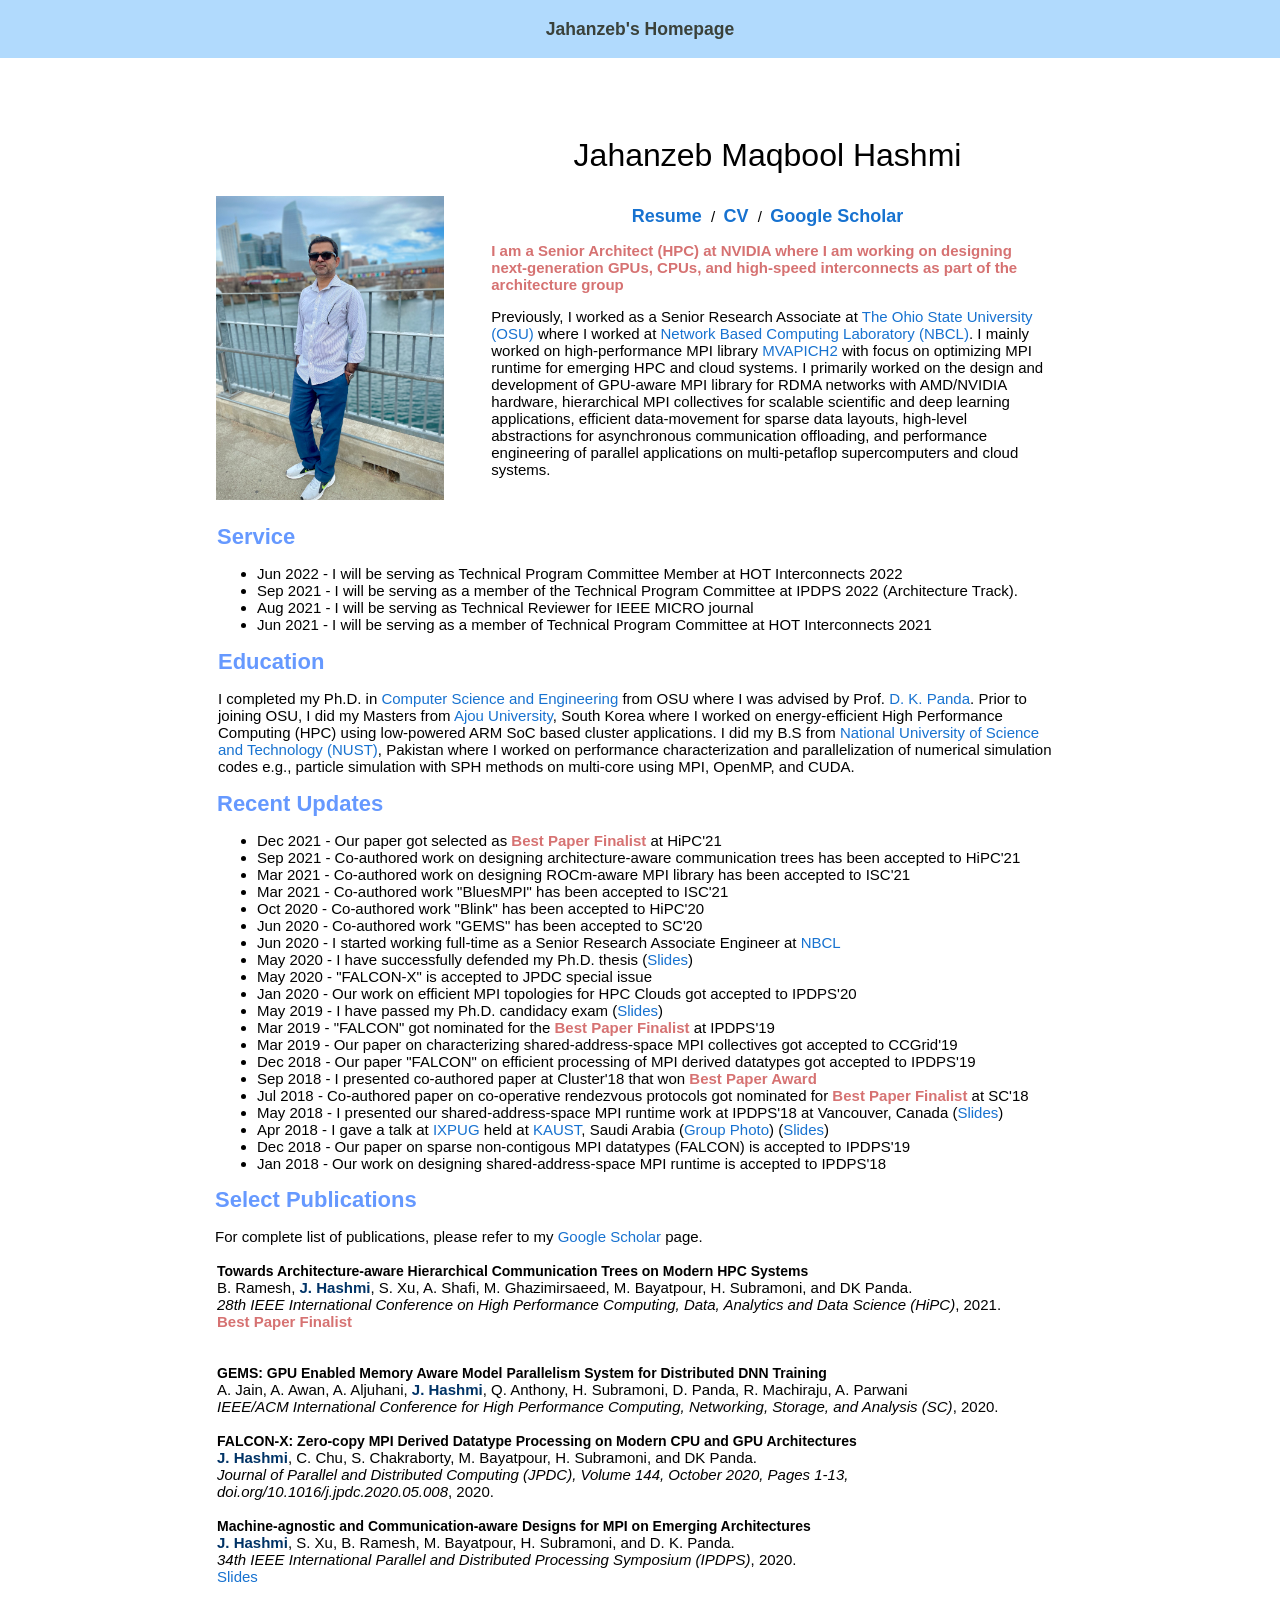
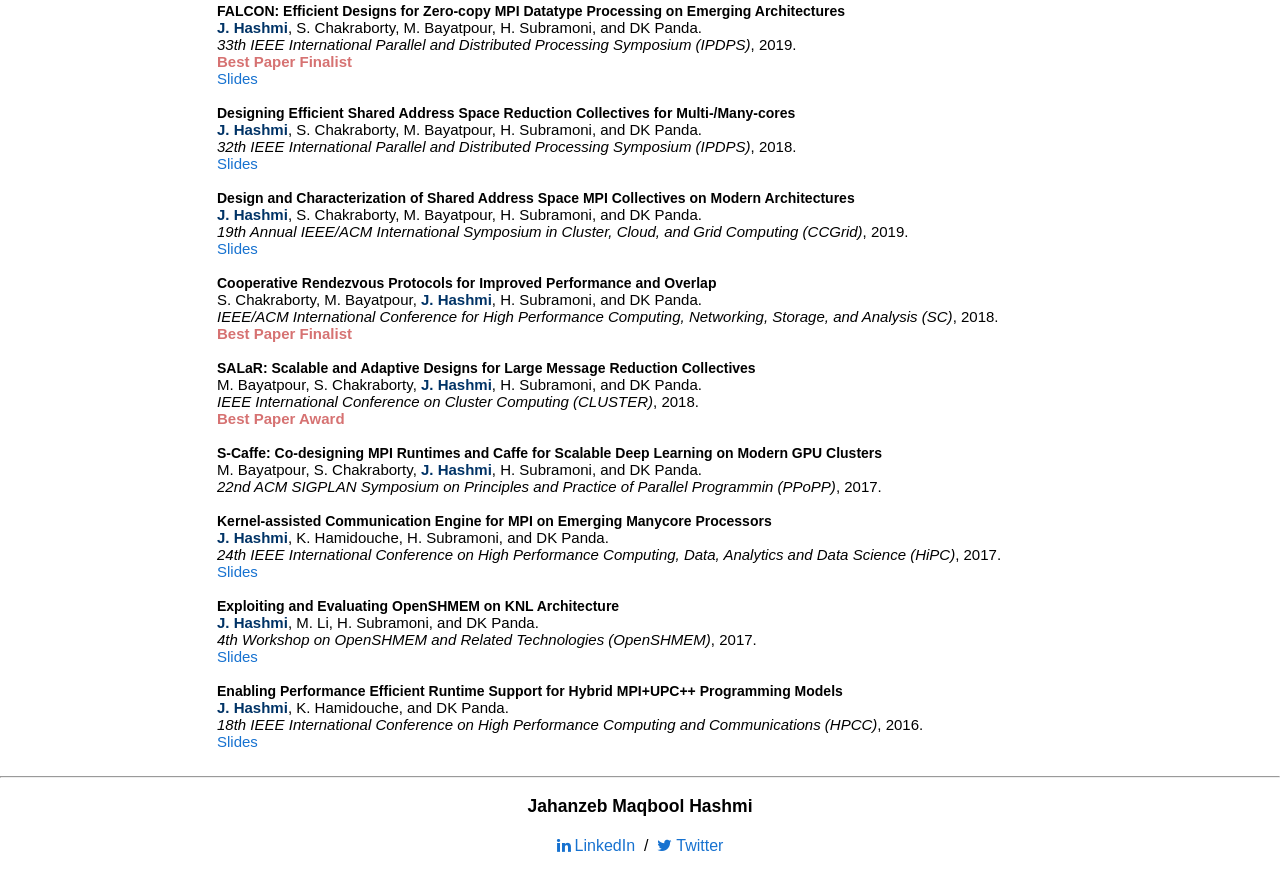
==== commit 0c2f01df: "minor" ====
--- a/index.html
+++ b/index.html
@@ -127,19 +127,22 @@
 
 	         <ul style='list-style: none; margin-left: -40px;font-size:20px;'>
 				<li style="font-size:16px">
-<!--				  <a class="fa fa-github" href="https://github.com/jahanzeb-hashmi">
-					<span class="username" style='font-family: Arial'>GitHub</span>
-				  </a>
-				  /
--->
-				  <a class="fa fa-linkedin" href="https://www.linkedin.com/in/jahanzebhashmi/">
-					<span class="username" style='font-family: Arial'>LinkedIn</span>
-				  </a>
-				  /
-				  <a class="fa fa-twitter" href="https://twitter.com/JM_Hashmi">
-					<span class="username" style='font-family: Arial'>Twitter</span>
-				  </a>	
-			
+					
+	<!--				<a class="fa fa-github" href="https://github.com/jahanzeb-hashmi">
+							<span class="username" style='font-family: Arial'>GitHub</span>
+						</a>
+					/
+	-->
+	<!--
+					<a class="fa fa-linkedin" href="https://www.linkedin.com/in/jahanzebhashmi/">
+							<span class="username" style='font-family: Arial'>LinkedIn</span>
+						</a>
+			  /
+						<a class="fa fa-twitter" href="https://twitter.com/JM_Hashmi">
+								<span class="username" style='font-family: Arial'>Twitter</span>
+						</a>	
+	-->			
+		
 				</li>
 			</ul>
 			  
@@ -185,7 +188,7 @@
 				<p>
 -->
 
-				I mainly worked on high-performance MPI library <a href="http://mvapich.cse.ohio-state.edu/" target="_blank" rel="noopener noreferrer">MVAPICH2</a> with focus on optimizing MPI runtime for emerging HPC and cloud systems. I primarily led the design and development of GPU-aware MPI library for RDMA networks with AMD/NVIDIA hardware, hierarchical  MPI collectives for scalable scientific and deep learning applications, efficient data-movement for sparse data layouts, high-level abstractions for asynchronous communication offloading, and performance engineering of parallel applications on multi-petaflop supercomputers and cloud systems.
+				I mainly worked on high-performance MPI library <a href="http://mvapich.cse.ohio-state.edu/" target="_blank" rel="noopener noreferrer">MVAPICH2</a> with focus on optimizing MPI runtime for emerging HPC and cloud systems. I primarily worked on the design and development of GPU-aware MPI library for RDMA networks with AMD/NVIDIA hardware, hierarchical  MPI collectives for scalable scientific and deep learning applications, efficient data-movement for sparse data layouts, high-level abstractions for asynchronous communication offloading, and performance engineering of parallel applications on multi-petaflop supercomputers and cloud systems.
 				</p>
 <!--				<p>
 				I research on developing novel algorithms and optimized software implementations of communication stacks 
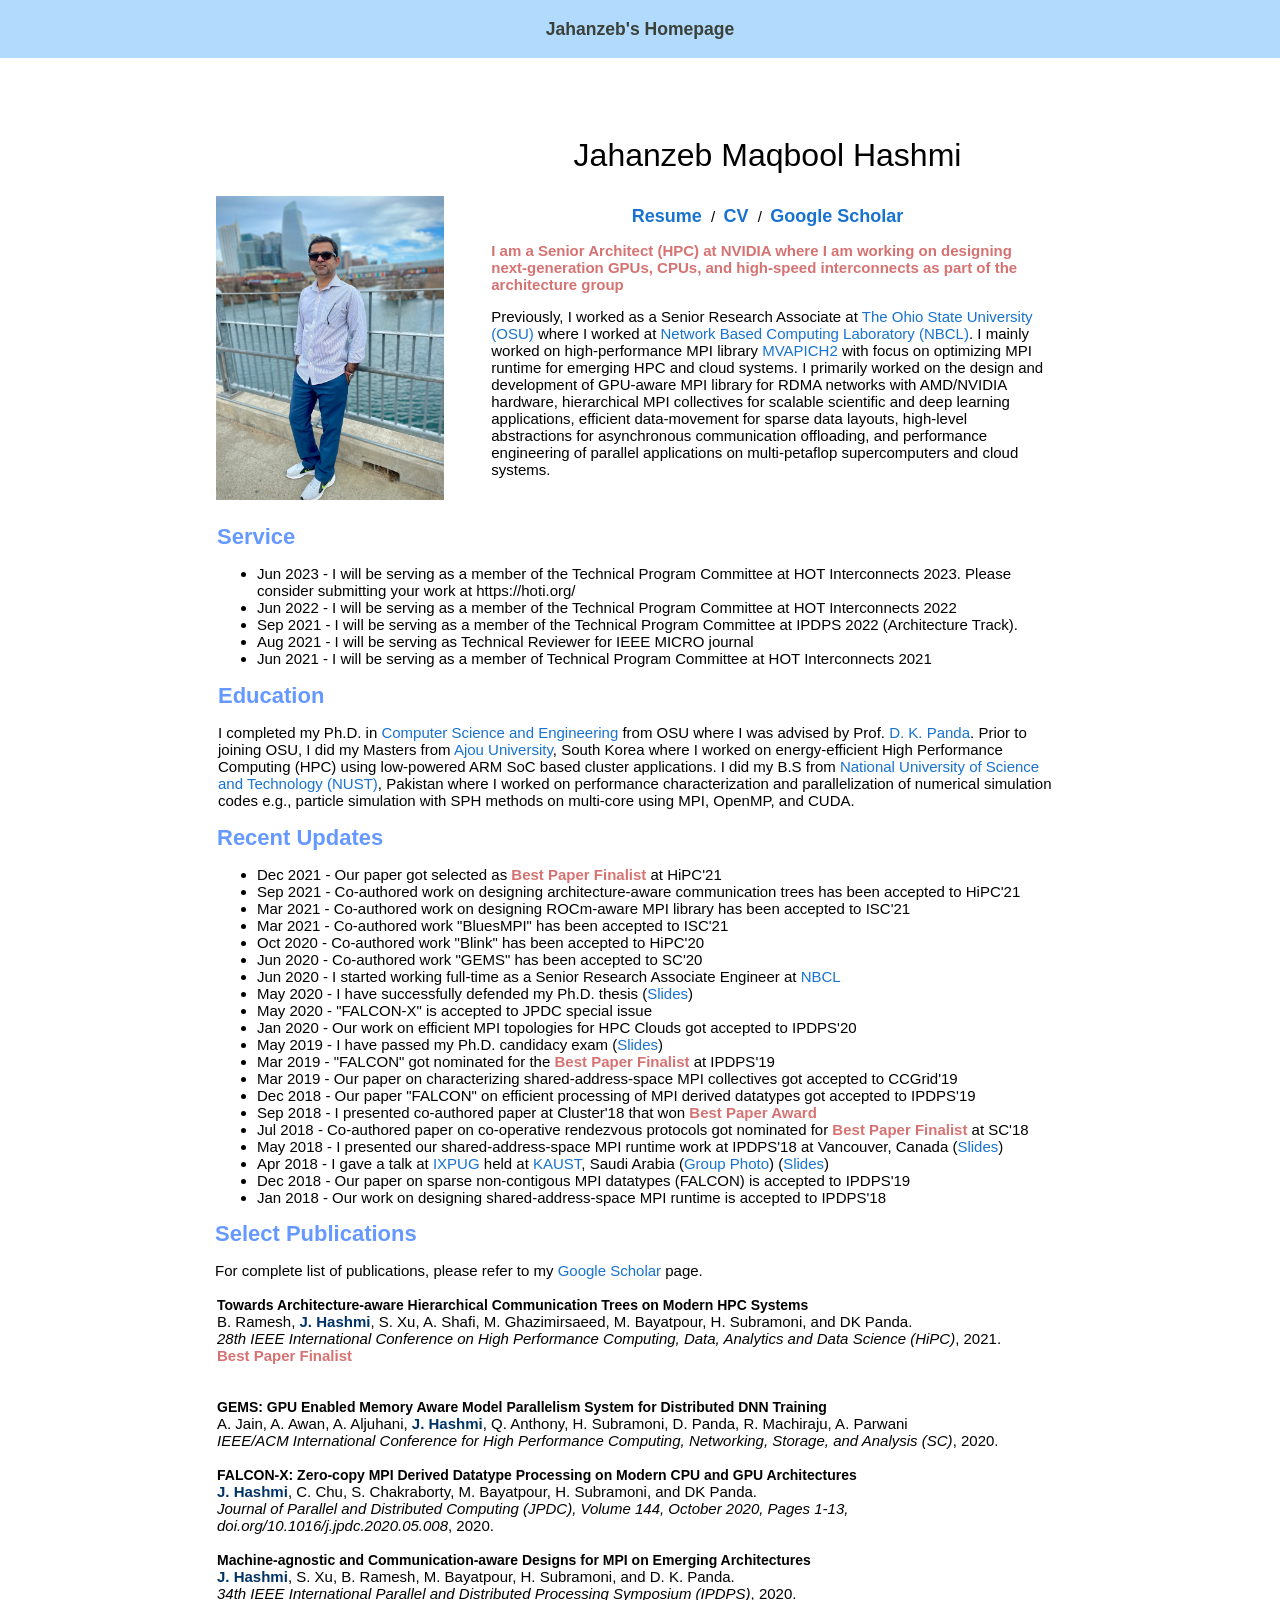
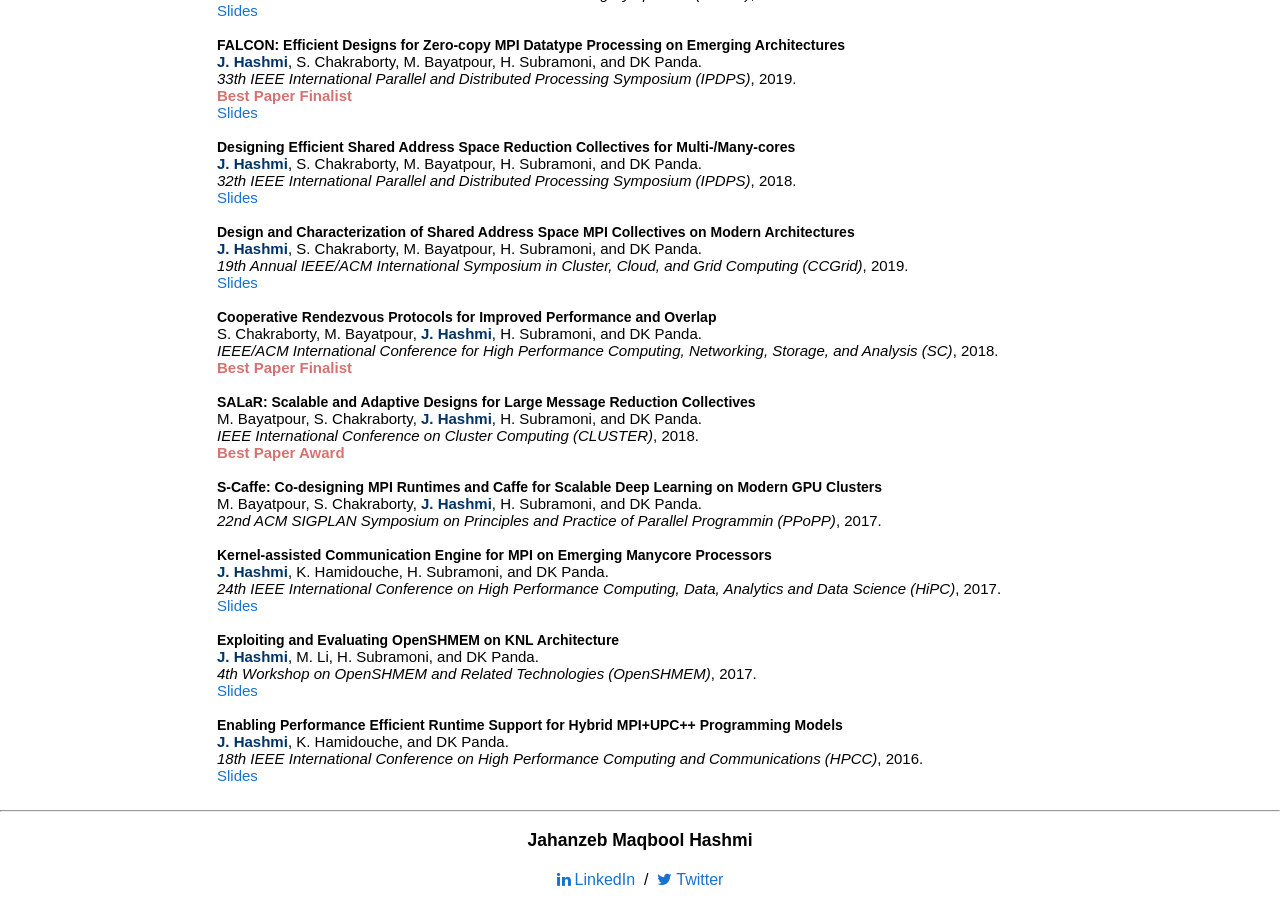
==== commit ff329102: "add hot interconnect TPC info" ====
--- a/index.html
+++ b/index.html
@@ -212,7 +212,10 @@
               <heading><b style="color:#6699ff">Service</b></heading>
               <ul>
 			  <li>
-				Jun 2022 - I will be serving as Technical Program Committee Member at HOT Interconnects 2022 <br>
+				Jun 2023 - I will be serving as a member of the Technical Program Committee at HOT Interconnects 2023. Please consider submitting your work at https://hoti.org/ <br>
+			  </li>		  
+			  <li>
+				Jun 2022 - I will be serving as a member of the Technical Program Committee at HOT Interconnects 2022 <br>
 			  </li>		  
 			  
 			  <li>
